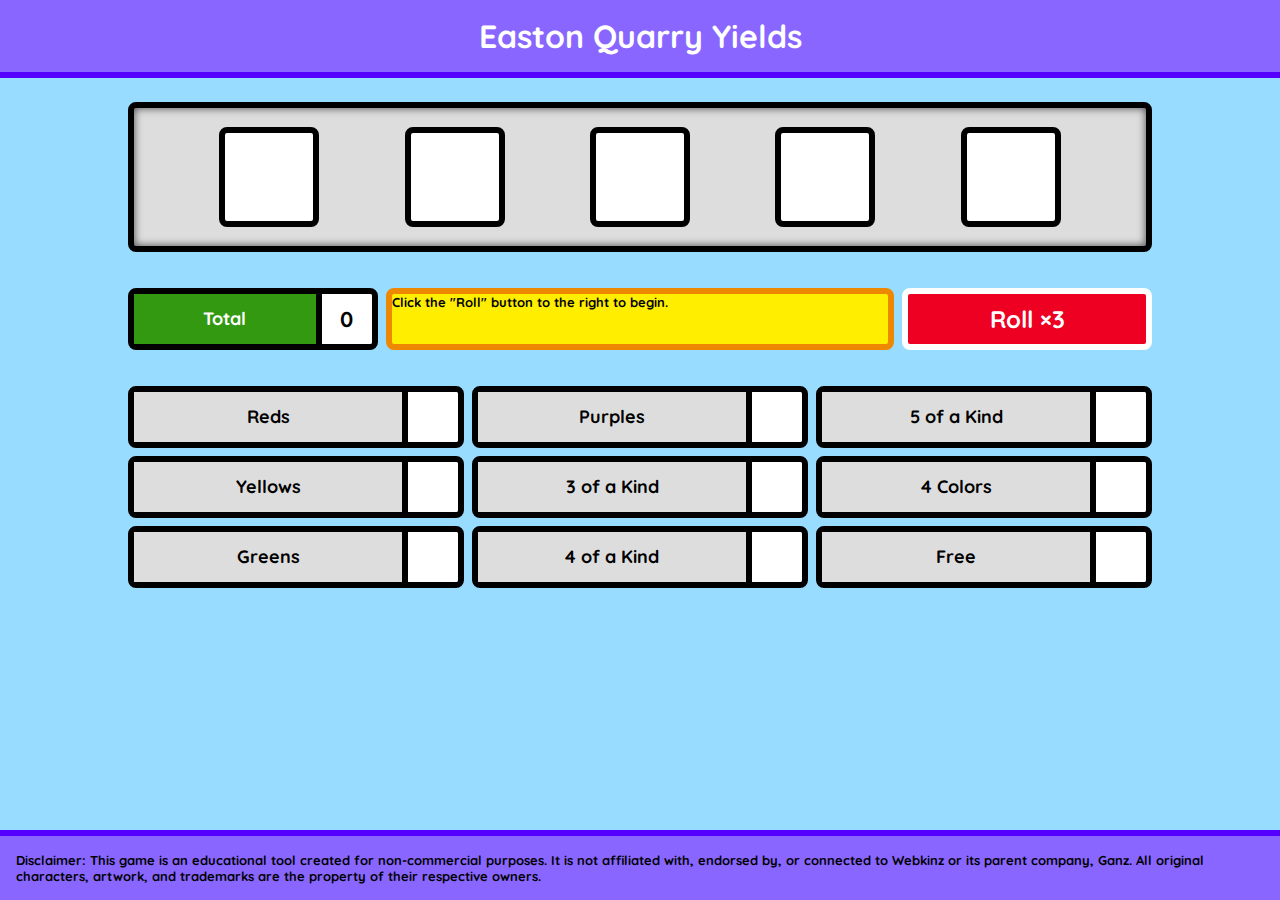
==== index.html @ 757985a8 "Add preliminary message box functionality" ====
<!DOCTYPE html>
<html lang="en">

<head>
    <meta charset="UTF-8">
    <meta name="viewport" content="width=device-width, initial-scale=1.0">
    <meta name="theme-color" content="#86f" />
    <title>Easton Quarry Yields</title>
</head>
<script src="./main.js" type="module"></script>
<link rel="preconnect" href="https://fonts.googleapis.com">
<link rel="preconnect" href="https://fonts.gstatic.com" crossorigin>
<link href="https://fonts.googleapis.com/css2?family=Quicksand:wght@300..700&display=swap" rel="stylesheet">
<link rel="stylesheet" type="text/css" href="./styles.css">

<body>
    <h1>Easton Quarry Yields</h1>
    <div class="container">
        <div id="die-container" class="disabled">
            <div class="die"></div>
            <div class="die"></div>
            <div class="die"></div>
            <div class="die"></div>
            <div class="die"></div>
        </div>

        <div class = "flex-row" id = "info-row">
            <div class="scorecard-category" id="total-category">
                <div class="scorecard-label" id="total-label">Total</div>
                <div id="totalbox">0</div>
            </div>
            <div id = "message-box">Click the "Roll" button to the right to begin.</div>
            <button id="roll">Roll &times;<span id="rolls-left">3</span></button>
        </div>

        <div id="scorecard" class="disabled">
            <div class="scorecard-category">
                <div class="scorecard-label">Reds</div>
                <div class="scorebox"></div>
            </div>

            <div class="scorecard-category">
                <div class="scorecard-label">Yellows</div>
                <div class="scorebox"></div>
            </div>

            <div class="scorecard-category">
                <div class="scorecard-label">Greens</div>
                <div class="scorebox"></div>
            </div>

            <div class="scorecard-category">
                <div class="scorecard-label">Purples</div>
                <div class="scorebox"></div>
            </div>

            <div class="scorecard-category">
                <div class="scorecard-label">3 of a Kind</div>
                <div class="scorebox"></div>
            </div>

            <div class="scorecard-category">
                <div class="scorecard-label">4 of a Kind</div>
                <div class="scorebox"></div>
            </div>

            <div class="scorecard-category">
                <div class="scorecard-label">5 of a Kind</div>
                <div class="scorebox"></div>
            </div>

            <div class="scorecard-category">
                <div class="scorecard-label">4 Colors</div>
                <div class="scorebox"></div>
            </div>

            <div class="scorecard-category">
                <div class="scorecard-label">Free</div>
                <div class="scorebox"></div>
            </div>

        </div>
    </div>
    <footer>
        Disclaimer: This game is an educational tool created for non-commercial purposes. It is not affiliated with,
        endorsed by, or connected to Webkinz or its parent company, Ganz. All original characters, artwork, and
        trademarks are the property of their respective owners.
    </footer>
</body>

</html>
---- styles.css ----
* {
    box-sizing: border-box;
}

body {
    background-color: #98ddff;
    font-family: "Quicksand", sans-serif;
    font-optical-sizing: auto;
    font-weight: bold;
    font-style: normal;
    margin: 0;
    padding: 0;
    display: flex;
    flex-direction: column;
    min-height: 100vh;

}

.container {
    flex-grow: 1;
}

.button-container {
    display: flex;
    flex-direction: column;
    align-items: center;
    justify-content: center;
}

.button-container>button {
    display: block;
    margin: 16px;
}

footer {
    background-color: #86f;
    border-top: 6px solid #50f;
    padding: 16px;
    margin: 0;
    font-size: small;
}

h1 {
    text-align: center;
    padding: 16px;
    background-color: #86f;
    border-bottom: 6px solid #50f;
    margin: 0;
    color: white;
}

.container {
    width: 80%;
    margin: 0 auto;
}

.die {
    height: 100px;
    width: 100px;
    border-radius: 8px;
    border: 6px solid black;
    background-color: #fff;
}

.die:hover {
    cursor: pointer;
    transform: scale(105%);
}

#die-container {
    display: flex;
    justify-content: space-evenly;
    align-items: center;
    box-shadow: inset 0 0 8px #444;
    width: 100%;
    height: 150px;
    border-radius: 8px;
    border: 6px solid black;
    background-color: #ddd;
    margin-top: 24px;
}

.flex-row {
    display: flex;
    flex-direction: row;
    column-gap: 8px;
}

.centered {
    display: block;
    margin-left: auto;
    margin-right: auto;
}

.disabled {
    pointer-events: none;
}

button {
    color: white;
    background-color: #e02;
    border: 6px solid white;
    height: 62px;
    padding: 0 1em;
    min-width: 144px;
    border-radius: 8px;
    font-family: "Quicksand", sans-serif;
    font-optical-sizing: auto;
    font-weight: bold;
    font-style: normal;
    font-size: 1.5em;
    user-select: none;
    transition: 144ms;
}

button:hover {
    cursor: pointer;
    background-color: #f02;
    padding: 0 1.1em;
    font-size: 1.7em;
    transition: 144ms;
}

button:active {
    transform: scale(95%);
    transition: 144ms;
}

button.disabled {
    background-color: #444;
}

#roll {
    display: block;
    flex-grow: 1;
}

#info-row {
    margin: 36px 0;
}

.berry {
    border-radius: 100%;
    width: 80%;
    height: 80%;
    margin-left: 10%;
    margin-top: 10%;
    border-width: 6px;
    border-style: solid;
}

.type-0 {
    border-radius: 8px;
    width: 30%;
    height: 30%;
    margin-left: 35%;
    margin-top: 35%;
    background-color: #444;
    border-color: black;
}

.type-1 {
    background-color: #e02;
    border-color: #902;
}

.type-2 {
    background-color: #fe0;
    border-color: #e80;
}

.type-3 {
    background-color: #6d4;
    border-color: #391;
}

.type-4 {
    background-color: #86f;
    border-color: #50f;
}

.locked {
    border-color: red;
}

#scorecard {
    display: grid;
    grid-auto-flow: column;
    column-gap: 8px;
    row-gap: 8px;
    grid-template-columns: 1fr 1fr 1fr;
    grid-template-rows: 62px 62px 62px;
    width: 100%;
    height: fit-content;
    margin: 1em auto;
}

.scorecard-category {
    box-sizing: border-box;
    display: flex;
    border: 6px solid black;
    border-radius: 8px;
    line-height: 50px;
    text-align: center;
    font-size: large;
    user-select: none;
}

#message-box {
    flex-basis: 150px;
    flex-grow: 4;
    flex-shrink: 1;
    background-color: #fe0;
    border: 6px solid #e80;
    border-radius: 8px;
    font-size: small;
}

.scorebox,
#totalbox {
    width: 50px;
    background-color: white;
    border-radius: 0 2px 2px 0;
    font-size: 0;
    transition: 144ms;
}

#totalbox {
    font-size: larger;
}

.scorebox {
    cursor: pointer;
}

.scorebox:hover,
.scorebox.selected {
    font-size: larger;
    transition: 144ms;
}

.scorebox.selected {
    cursor: initial;
    user-select: none;
    -webkit-user-select: none;
}

.scorecard-label {
    flex-grow: 1;
    background-color: #ddd;
    border-right: 6px solid black;
}

#total-label {
    background-color: #391;
    color: white;
    padding: 0 1em;
    width: unset;
}

button, #total-category {
    min-width: 160px;
    flex-basis: 160px;
}

#total-category {
    width: fit-content;
    min-width: unset;
    height: 62px;
    flex-grow: 1;
}

#play {
    margin-bottom: 8px;
    margin-top: 23vh;
}

@media only screen and (max-width: 750px) {
    .container {
        width: 85%;
    }

    .die {
        height: 74px;
        width: 74px;
    }

    #die-container {
        height: 125px;
        margin-top: 16px;
    }

    #scorecard {
        display: flex;
        flex-wrap: wrap;
        justify-content: space-between;
    }

    .scorecard-label {
        flex-grow: 1;
        width: calc(100% - 50px);
    }

    .scorecard-category {
        display: flex;
        min-width: 200px;
        flex: 1 0 200px;
    }

    .scorebox,
    #totalbox {
        font-size: larger;
    }

    .scorebox.selected {
        background-color: black;
        color: white;
    }
}

@media only screen and (max-width: 500px) {
    h1 {
        border-bottom-width: 3px;
        padding: 8px;
    }

    footer {
        border-top-width: 3px;
        padding: 8px 16px;
    }

    .container {
        width: 90%;
    }

    .die {
        height: 36px;
        width: 36px;
        border-width: 3px;
    }

    #die-container {
        height: 60px;
        border-width: 3px;
        box-shadow: none;
        width: 100%;
        margin: 18px auto;
    }

    .berry {
        border-width: 3px;
    }

    button, #total-category {
        border-width: 3px;
        height: 42px;
        font-size: 1.5em;
    }

    #info-row {
        margin: 18px 0;
    }

    #total-label {
        padding: 0 0.8em;
    }

    #scorecard {
        margin: 18px 0;
        width: 100%;
    }

    .scorecard-label {
        border-width: 3px;
        border-radius: 5px 0 0 5px;
    }

    .scorecard-category {
        display: flex;
        border-width: 3px;
        line-height: 36px;
    }

    .scorebox,
    #totalbox {
        border-radius: 0 5px 5px 0;
        width: 36px;
    }

    #message-box {
        display: none;
    }

}
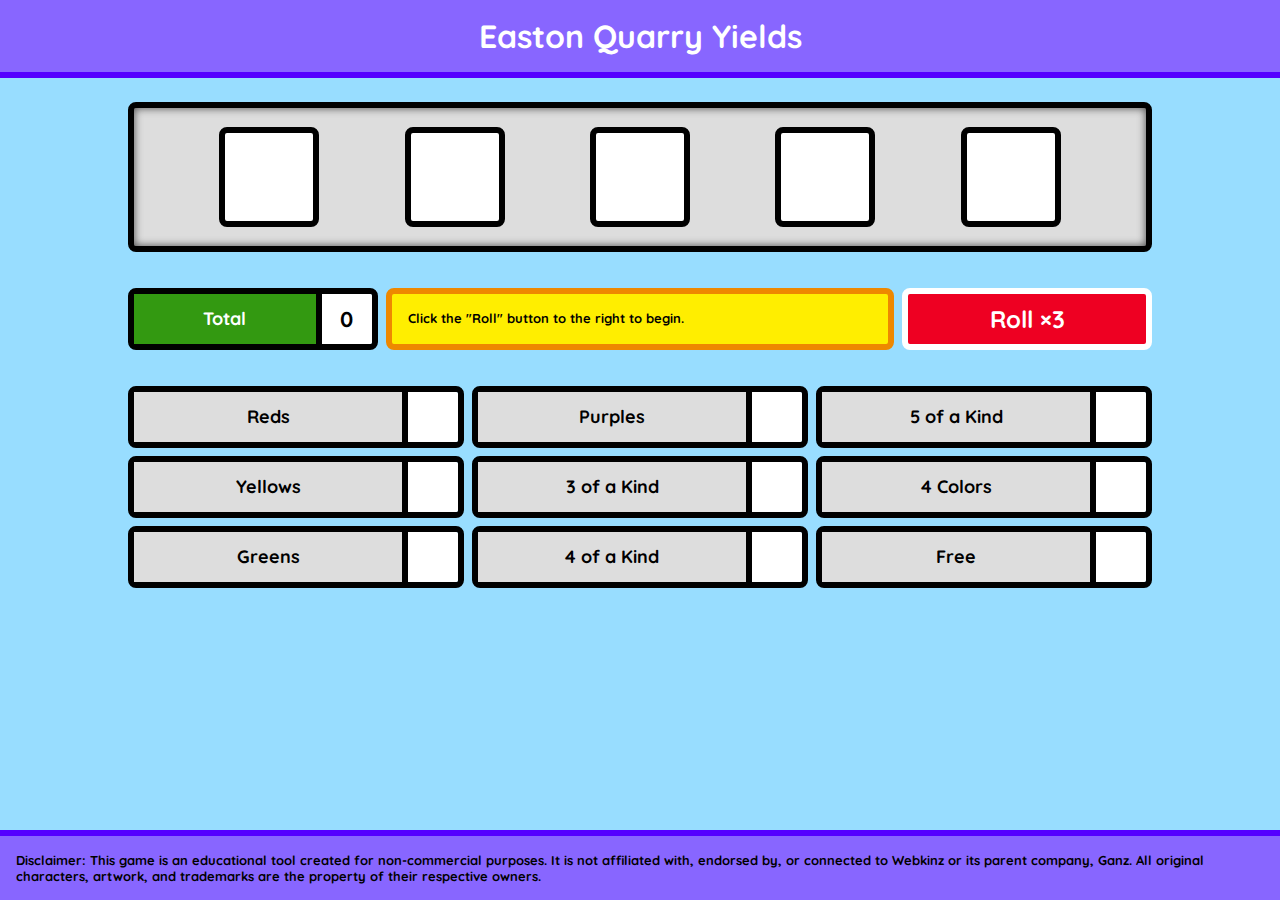
==== commit e8f2f005: "Add endgame modal with statistics and dummy play again button" ====
--- a/index.html
+++ b/index.html
@@ -14,7 +14,38 @@
 <link rel="stylesheet" type="text/css" href="./styles.css">
 
 <body>
+    <div class="modal-container" id="end-game-modal">
+        <div class="modal-background">
+        </div>
+        <div class="modal">
+            <div id="x-button">&times;</div>
+            <h2 id = "modal-title">Game Over</h2>
+            <div id="stat-container">
+                <div class="stat-category" id = "stat-total-category">
+                    <div class="stat-label" id = "stat-total-label">Total</div>
+                    <div class="statbox" id = "stat-total"></div>
+                </div>
+
+                <div class="stat-category">
+                    <div class="stat-label">Median</div>
+                    <div class="statbox"id = "stat-median"></div>
+                </div>
+
+                <div class="stat-category">
+                    <div class="stat-label">Mean</div>
+                    <div class="statbox"id = "stat-mean"></div>
+                </div>
+
+                <div class="stat-category">
+                    <div class="stat-label">Recent Mean</div>
+                    <div class="statbox"id = "stat-recent"></div>
+                </div>
+            </div>
+            <button id = "replay-button">Play Again</button>
+        </div>
+    </div>
     <h1>Easton Quarry Yields</h1>
+
     <div class="container">
         <div id="die-container" class="disabled">
             <div class="die"></div>
@@ -24,12 +55,12 @@
             <div class="die"></div>
         </div>
 
-        <div class = "flex-row" id = "info-row">
+        <div class="flex-row" id="info-row">
             <div class="scorecard-category" id="total-category">
                 <div class="scorecard-label" id="total-label">Total</div>
                 <div id="totalbox">0</div>
             </div>
-            <div id = "message-box">Click the "Roll" button to the right to begin.</div>
+            <div id="message-box">Click the "Roll" button to the right to begin.</div>
             <button id="roll">Roll &times;<span id="rolls-left">3</span></button>
         </div>
 
--- a/styles.css
+++ b/styles.css
@@ -16,6 +16,49 @@
 
 }
 
+#end-game-modal {
+    display: none;
+}
+
+.modal {
+    position: fixed;
+    width: min(90%, 500px);
+    /*height: 80vh;*/
+    min-height: fit-content;
+    background-color: #6d4;
+    border-radius: 8px;
+    border: 6px solid black;
+    box-shadow: 0 0 8px #000;
+    left: 50%;
+    transform: translateX(-50%);
+    margin-top: 9vh;
+    z-index: 6;
+}
+
+.modal-background {
+    position: fixed;
+    /*background-color: rgba(0,0,0, 0.4);*/
+    background-color: rgba(51, 153, 17, 0.5);
+    width: 100%;
+    height: 100vh;
+    z-index: 4;
+}
+
+#x-button {
+    position: absolute;
+    top: 6px;
+    right: 24px;
+    user-select: none;
+    -webkit-user-select: none;
+    font-size: 48px;
+    cursor: pointer;
+}
+
+#replay-button {
+    display: block;
+    margin: 32px auto;
+}
+
 .container {
     flex-grow: 1;
 }
@@ -30,6 +73,7 @@
 .button-container>button {
     display: block;
     margin: 16px;
+    max-height: 62px;
 }
 
 footer {
@@ -38,6 +82,16 @@
     padding: 16px;
     margin: 0;
     font-size: small;
+}
+
+#modal-title {
+    background-color: #86f;
+    color: #fff;
+    border-bottom: 6px solid #000;
+    margin: 0;
+    font-size: 24pt;
+    text-align: center;
+    padding: 16px;
 }
 
 h1 {
@@ -47,6 +101,10 @@
     border-bottom: 6px solid #50f;
     margin: 0;
     color: white;
+    position: sticky;
+    top: 0;
+    width: 100%;
+    z-index: 2;
 }
 
 .container {
@@ -181,6 +239,19 @@
 
 .locked {
     border-color: red;
+}
+
+#stat-container {
+    width: 80%;
+    margin: 32px auto;
+}
+
+#stat-container>.stat-category {
+    margin: 8px 0;
+}
+
+#stat-container>#stat-total-category {
+    margin-bottom: 32px;
 }
 
 #scorecard {
@@ -195,7 +266,7 @@
     margin: 1em auto;
 }
 
-.scorecard-category {
+.scorecard-category, .stat-category {
     box-sizing: border-box;
     display: flex;
     border: 6px solid black;
@@ -214,18 +285,20 @@
     border: 6px solid #e80;
     border-radius: 8px;
     font-size: small;
-}
-
-.scorebox,
-#totalbox {
-    width: 50px;
+    padding: 16px;
+}
+
+.scorebox, .statbox, #totalbox {
+    min-width: 50px;
+    width: fit-content;
     background-color: white;
     border-radius: 0 2px 2px 0;
     font-size: 0;
     transition: 144ms;
-}
-
-#totalbox {
+    padding: 0 4px;
+}
+
+#totalbox, .statbox {
     font-size: larger;
 }
 
@@ -245,10 +318,14 @@
     -webkit-user-select: none;
 }
 
-.scorecard-label {
+.scorecard-label, .stat-label {
     flex-grow: 1;
     background-color: #ddd;
     border-right: 6px solid black;
+}
+
+#stat-total-label {
+    background-color: #fe0;
 }
 
 #total-label {
@@ -384,7 +461,7 @@
     .scorebox,
     #totalbox {
         border-radius: 0 5px 5px 0;
-        width: 36px;
+        min-width: 36px;
     }
 
     #message-box {
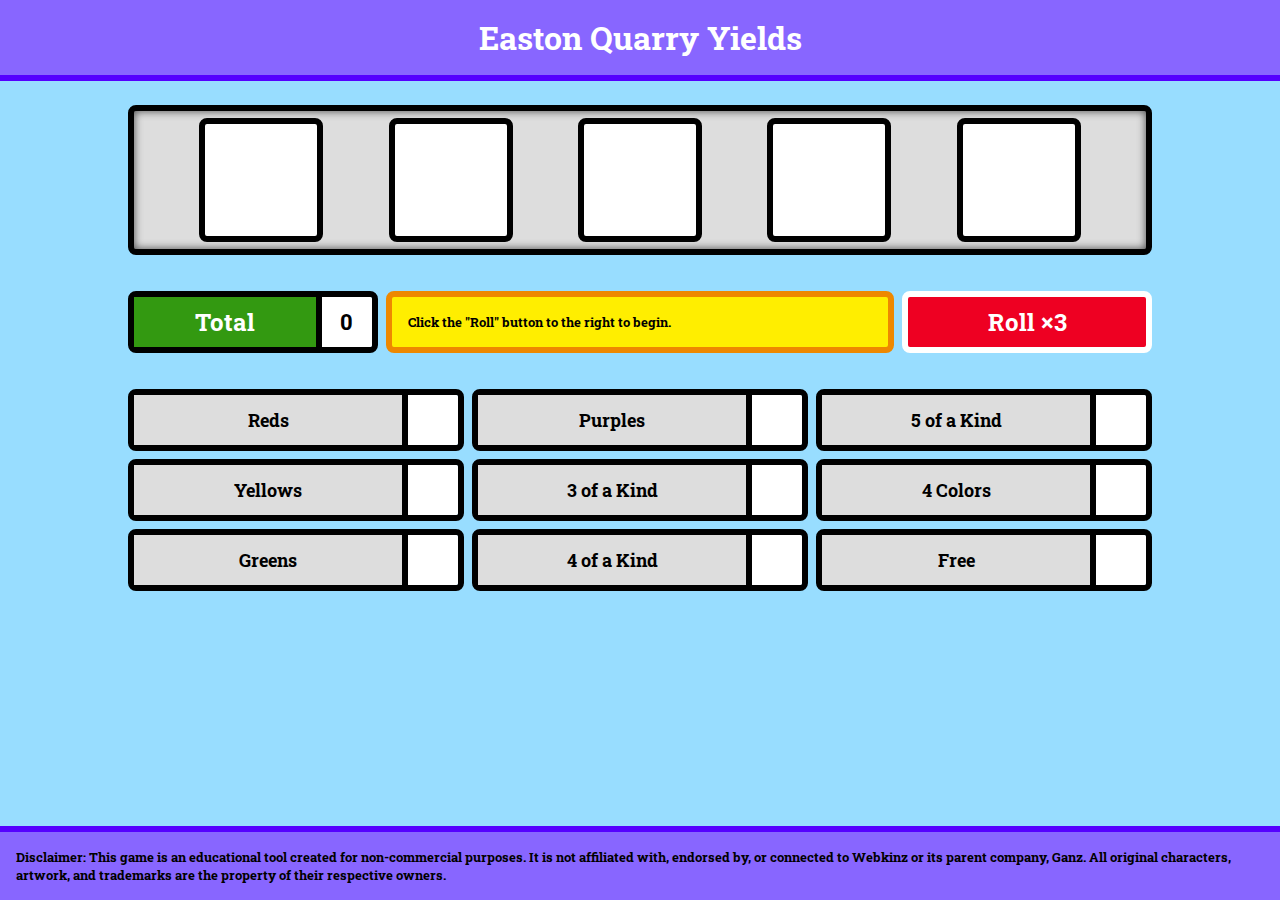
==== commit 3dd17617: "Create preliminary implementation of procedural gemstones" ====
--- a/index.html
+++ b/index.html
@@ -7,10 +7,11 @@
     <meta name="theme-color" content="#86f" />
     <title>Easton Quarry Yields</title>
 </head>
+
 <script src="./main.js" type="module"></script>
 <link rel="preconnect" href="https://fonts.googleapis.com">
 <link rel="preconnect" href="https://fonts.gstatic.com" crossorigin>
-<link href="https://fonts.googleapis.com/css2?family=Quicksand:wght@300..700&display=swap" rel="stylesheet">
+<link href="https://fonts.googleapis.com/css2?family=Roboto+Slab:wght@100..900&display=swap" rel="stylesheet">
 <link rel="stylesheet" type="text/css" href="./styles.css">
 
 <body>
@@ -18,105 +19,111 @@
         <div class="modal-background">
         </div>
         <div class="modal">
-            <div id="x-button">&times;</div>
-            <h2 id = "modal-title">Game Over</h2>
+            <h2 id="modal-title">End Game Statistics</h2>
             <div id="stat-container">
-                <div class="stat-category" id = "stat-total-category">
-                    <div class="stat-label" id = "stat-total-label">Total</div>
-                    <div class="statbox" id = "stat-total"></div>
+                <div class="stat-category" id="stat-total-category">
+                    <div class="stat-label" id="stat-total-label">Total</div>
+                    <div class="statbox" id="stat-total"></div>
+                </div>
+
+                <div class="stat-category">
+                    <div class="stat-label">Personal Best</div>
+                    <div class="statbox" id="stat-best"></div>
                 </div>
 
                 <div class="stat-category">
                     <div class="stat-label">Median</div>
-                    <div class="statbox"id = "stat-median"></div>
+                    <div class="statbox" id="stat-median"></div>
                 </div>
 
                 <div class="stat-category">
                     <div class="stat-label">Mean</div>
-                    <div class="statbox"id = "stat-mean"></div>
+                    <div class="statbox" id="stat-mean"></div>
                 </div>
 
                 <div class="stat-category">
                     <div class="stat-label">Recent Mean</div>
-                    <div class="statbox"id = "stat-recent"></div>
+                    <div class="statbox" id="stat-recent"></div>
                 </div>
             </div>
-            <button id = "replay-button">Play Again</button>
+            <button id="replay-button">Play Again</button>
         </div>
     </div>
-    <h1>Easton Quarry Yields</h1>
+    <div id="non-modal">
+        <h1>Easton Quarry Yields</h1>
 
-    <div class="container">
-        <div id="die-container" class="disabled">
-            <div class="die"></div>
-            <div class="die"></div>
-            <div class="die"></div>
-            <div class="die"></div>
-            <div class="die"></div>
-        </div>
-
-        <div class="flex-row" id="info-row">
-            <div class="scorecard-category" id="total-category">
-                <div class="scorecard-label" id="total-label">Total</div>
-                <div id="totalbox">0</div>
-            </div>
-            <div id="message-box">Click the "Roll" button to the right to begin.</div>
-            <button id="roll">Roll &times;<span id="rolls-left">3</span></button>
-        </div>
-
-        <div id="scorecard" class="disabled">
-            <div class="scorecard-category">
-                <div class="scorecard-label">Reds</div>
-                <div class="scorebox"></div>
+        <div class="container">
+            <div id="die-container" class="disabled">
+                <div class="die"></div>
+                <div class="die"></div>
+                <div class="die"></div>
+                <div class="die"></div>
+                <div class="die"></div>
             </div>
 
-            <div class="scorecard-category">
-                <div class="scorecard-label">Yellows</div>
-                <div class="scorebox"></div>
+            <div class="flex-row" id="info-row">
+                <div class="scorecard-category" id="total-category">
+                    <div class="scorecard-label" id="total-label">Total</div>
+                    <div id="totalbox">0</div>
+                </div>
+                <div id="message-box">Click the "Roll" button to the right to begin.</div>
+                <button id="roll">Roll &times;<span id="rolls-left">3</span></button>
             </div>
 
-            <div class="scorecard-category">
-                <div class="scorecard-label">Greens</div>
-                <div class="scorebox"></div>
+            <div id="scorecard" class="disabled">
+                <div class="scorecard-category">
+                    <div class="scorecard-label">Reds</div>
+                    <div class="scorebox"></div>
+                </div>
+
+                <div class="scorecard-category">
+                    <div class="scorecard-label">Yellows</div>
+                    <div class="scorebox"></div>
+                </div>
+
+                <div class="scorecard-category">
+                    <div class="scorecard-label">Greens</div>
+                    <div class="scorebox"></div>
+                </div>
+
+                <div class="scorecard-category">
+                    <div class="scorecard-label">Purples</div>
+                    <div class="scorebox"></div>
+                </div>
+
+                <div class="scorecard-category">
+                    <div class="scorecard-label">3 of a Kind</div>
+                    <div class="scorebox"></div>
+                </div>
+
+                <div class="scorecard-category">
+                    <div class="scorecard-label">4 of a Kind</div>
+                    <div class="scorebox"></div>
+                </div>
+
+                <div class="scorecard-category">
+                    <div class="scorecard-label">5 of a Kind</div>
+                    <div class="scorebox"></div>
+                </div>
+
+                <div class="scorecard-category">
+                    <div class="scorecard-label">4 Colors</div>
+                    <div class="scorebox"></div>
+                </div>
+
+                <div class="scorecard-category">
+                    <div class="scorecard-label">Free</div>
+                    <div class="scorebox"></div>
+                </div>
+
             </div>
-
-            <div class="scorecard-category">
-                <div class="scorecard-label">Purples</div>
-                <div class="scorebox"></div>
-            </div>
-
-            <div class="scorecard-category">
-                <div class="scorecard-label">3 of a Kind</div>
-                <div class="scorebox"></div>
-            </div>
-
-            <div class="scorecard-category">
-                <div class="scorecard-label">4 of a Kind</div>
-                <div class="scorebox"></div>
-            </div>
-
-            <div class="scorecard-category">
-                <div class="scorecard-label">5 of a Kind</div>
-                <div class="scorebox"></div>
-            </div>
-
-            <div class="scorecard-category">
-                <div class="scorecard-label">4 Colors</div>
-                <div class="scorebox"></div>
-            </div>
-
-            <div class="scorecard-category">
-                <div class="scorecard-label">Free</div>
-                <div class="scorebox"></div>
-            </div>
-
         </div>
+        <footer>
+            Disclaimer: This game is an educational tool created for non-commercial purposes. It is not affiliated with,
+            endorsed by, or connected to Webkinz or its parent company, Ganz. All original characters, artwork, and
+            trademarks are the property of their respective owners.
+        </footer>
     </div>
-    <footer>
-        Disclaimer: This game is an educational tool created for non-commercial purposes. It is not affiliated with,
-        endorsed by, or connected to Webkinz or its parent company, Ganz. All original characters, artwork, and
-        trademarks are the property of their respective owners.
-    </footer>
 </body>
 
 </html>--- a/styles.css
+++ b/styles.css
@@ -3,17 +3,20 @@
 }
 
 body {
-    background-color: #98ddff;
-    font-family: "Quicksand", sans-serif;
+    margin: 0;
+    padding: 0;
+    font-family: "Roboto Slab", serif;
+    font-optical-sizing: auto;
     font-optical-sizing: auto;
     font-weight: bold;
     font-style: normal;
-    margin: 0;
-    padding: 0;
+}
+
+#non-modal {
+    background-color: #98ddff;
     display: flex;
     flex-direction: column;
     min-height: 100vh;
-
 }
 
 #end-game-modal {
@@ -25,7 +28,7 @@
     width: min(90%, 500px);
     /*height: 80vh;*/
     min-height: fit-content;
-    background-color: #6d4;
+    background-color: #98ddff;
     border-radius: 8px;
     border: 6px solid black;
     box-shadow: 0 0 8px #000;
@@ -37,21 +40,10 @@
 
 .modal-background {
     position: fixed;
-    /*background-color: rgba(0,0,0, 0.4);*/
-    background-color: rgba(51, 153, 17, 0.5);
+    background-color: rgba(0,0,0, 0.55);
     width: 100%;
     height: 100vh;
     z-index: 4;
-}
-
-#x-button {
-    position: absolute;
-    top: 6px;
-    right: 24px;
-    user-select: none;
-    -webkit-user-select: none;
-    font-size: 48px;
-    cursor: pointer;
 }
 
 #replay-button {
@@ -102,7 +94,7 @@
     margin: 0;
     color: white;
     position: sticky;
-    top: 0;
+    top: -1px;
     width: 100%;
     z-index: 2;
 }
@@ -113,8 +105,9 @@
 }
 
 .die {
-    height: 100px;
-    width: 100px;
+    height: 124px;
+    width: 124px;
+    padding: 6px;
     border-radius: 8px;
     border: 6px solid black;
     background-color: #fff;
@@ -162,11 +155,11 @@
     padding: 0 1em;
     min-width: 144px;
     border-radius: 8px;
-    font-family: "Quicksand", sans-serif;
+    font-family: "Roboto Slab", sans-serif;
     font-optical-sizing: auto;
     font-weight: bold;
     font-style: normal;
-    font-size: 1.5em;
+    font-size: 24px;
     user-select: none;
     transition: 144ms;
 }
@@ -197,14 +190,9 @@
     margin: 36px 0;
 }
 
-.berry {
-    border-radius: 100%;
-    width: 80%;
-    height: 80%;
-    margin-left: 10%;
-    margin-top: 10%;
-    border-width: 6px;
-    border-style: solid;
+.gem {
+    width: 100%;
+    height: 100%;
 }
 
 .type-0 {
@@ -217,7 +205,7 @@
     border-color: black;
 }
 
-.type-1 {
+/* .type-1 {
     background-color: #e02;
     border-color: #902;
 }
@@ -235,7 +223,7 @@
 .type-4 {
     background-color: #86f;
     border-color: #50f;
-}
+} */
 
 .locked {
     border-color: red;
@@ -325,12 +313,14 @@
 }
 
 #stat-total-label {
-    background-color: #fe0;
+    background-color: #391;
+    color: #fff;
 }
 
 #total-label {
     background-color: #391;
     color: white;
+    font-size: 24px;
     padding: 0 1em;
     width: unset;
 }
@@ -384,8 +374,7 @@
         flex: 1 0 200px;
     }
 
-    .scorebox,
-    #totalbox {
+    .scorebox {
         font-size: larger;
     }
 
@@ -406,14 +395,30 @@
         padding: 8px 16px;
     }
 
+    .modal {
+        border-width: 3px;
+    }
+
+    #modal-title {
+        border-bottom-width: 3px;
+        border-radius: 5px 5px 0 0;
+    }
+
     .container {
         width: 90%;
     }
 
     .die {
-        height: 36px;
-        width: 36px;
-        border-width: 3px;
+        height: 52px;
+        width: 52px;
+        padding: 0px;
+        border-width: 3px;
+        border-color: rgba(0,0,0,0);
+        background-color: rgba(0,0,0,0);
+    }
+
+    .locked {
+        border-color: #6d4;
     }
 
     #die-container {
@@ -422,16 +427,25 @@
         box-shadow: none;
         width: 100%;
         margin: 18px auto;
-    }
-
-    .berry {
-        border-width: 3px;
+        background-color: #444;
+    }
+
+    .gem {
+        border-width: 3px;
+        width: 95%;
+        height: 95%;
+        margin-top: 2.5%;
+        margin-left: 2.5%;
+    }
+
+    button, #total-category, .stat-category {
+        border-width: 3px;
+        height: 42px;
+        line-height: 36px;
     }
 
     button, #total-category {
-        border-width: 3px;
-        height: 42px;
-        font-size: 1.5em;
+        font-size: 24px;
     }
 
     #info-row {
@@ -447,9 +461,10 @@
         width: 100%;
     }
 
-    .scorecard-label {
+    .scorecard-label, .stat-label {
         border-width: 3px;
         border-radius: 5px 0 0 5px;
+        font-size: normal;
     }
 
     .scorecard-category {
@@ -459,7 +474,7 @@
     }
 
     .scorebox,
-    #totalbox {
+    #totalbox, .statbox {
         border-radius: 0 5px 5px 0;
         min-width: 36px;
     }
@@ -468,4 +483,11 @@
         display: none;
     }
 
+}
+
+@media only screen and (max-height: 650px) {
+    .modal {
+        margin-top: 24px;
+    }
+
 }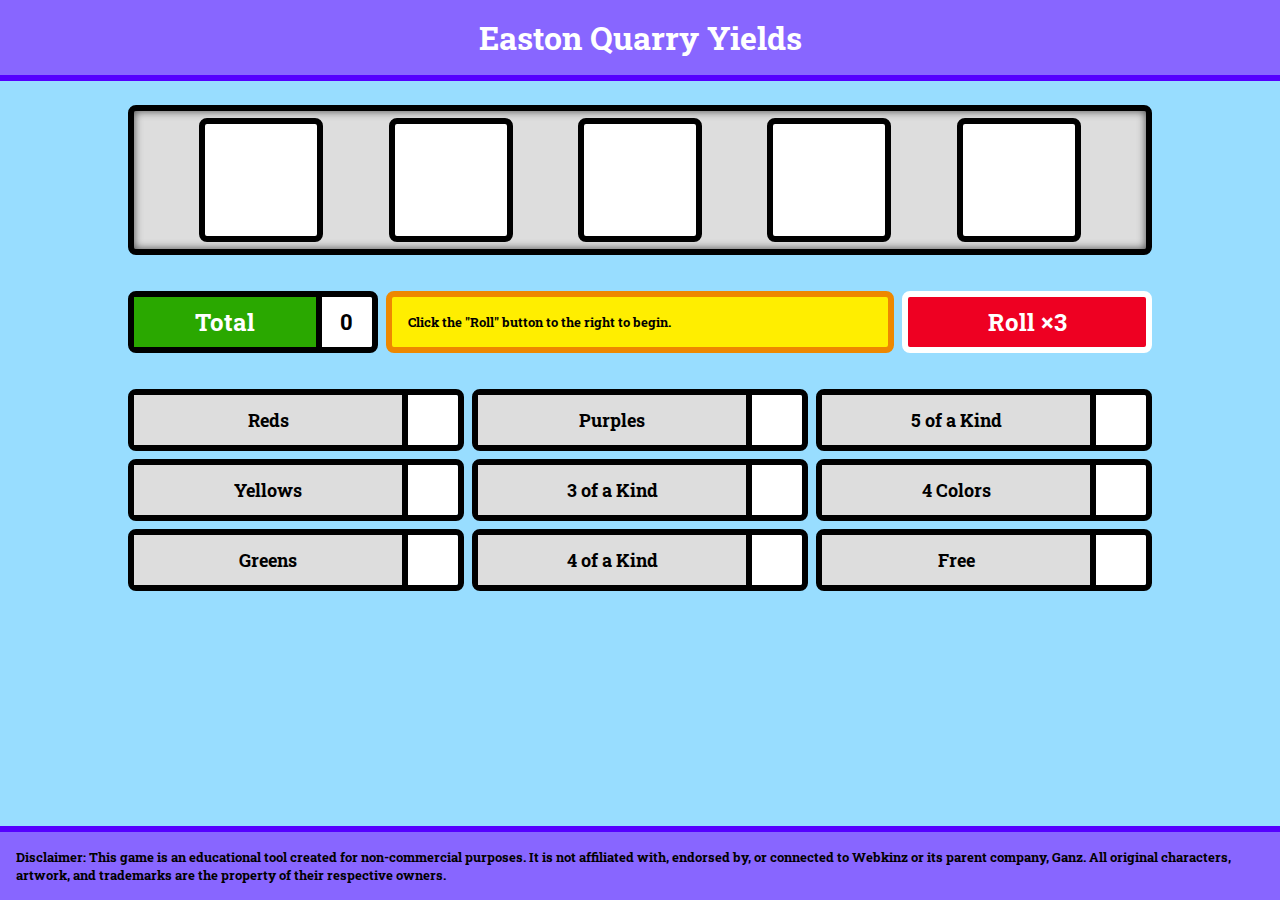
==== commit 465dba8c: "Add favicon" ====
--- a/index.html
+++ b/index.html
@@ -6,13 +6,13 @@
     <meta name="viewport" content="width=device-width, initial-scale=1.0">
     <meta name="theme-color" content="#86f" />
     <title>Easton Quarry Yields</title>
+    <link rel="icon" type="image/x-icon" href="./favicon.png">
+    <link rel="preconnect" href="https://fonts.googleapis.com">
+    <link rel="preconnect" href="https://fonts.gstatic.com" crossorigin>
+    <link href="https://fonts.googleapis.com/css2?family=Roboto+Slab:wght@100..900&display=swap" rel="stylesheet">
+    <link rel="stylesheet" type="text/css" href="./styles.css">
+    <script src="./main.js" type="module"></script>
 </head>
-
-<script src="./main.js" type="module"></script>
-<link rel="preconnect" href="https://fonts.googleapis.com">
-<link rel="preconnect" href="https://fonts.gstatic.com" crossorigin>
-<link href="https://fonts.googleapis.com/css2?family=Roboto+Slab:wght@100..900&display=swap" rel="stylesheet">
-<link rel="stylesheet" type="text/css" href="./styles.css">
 
 <body>
     <div class="modal-container" id="end-game-modal">
--- a/styles.css
+++ b/styles.css
@@ -191,39 +191,30 @@
 }
 
 .gem {
+    border-radius: 12px;
     width: 100%;
     height: 100%;
 }
 
 .type-0 {
-    border-radius: 8px;
-    width: 30%;
-    height: 30%;
-    margin-left: 35%;
-    margin-top: 35%;
     background-color: #444;
-    border-color: black;
-}
-
-/* .type-1 {
+}
+
+.type-1 {
     background-color: #e02;
-    border-color: #902;
 }
 
 .type-2 {
     background-color: #fe0;
-    border-color: #e80;
 }
 
 .type-3 {
-    background-color: #6d4;
-    border-color: #391;
+    background-color: #53ff24;
 }
 
 .type-4 {
     background-color: #86f;
-    border-color: #50f;
-} */
+} 
 
 .locked {
     border-color: red;
@@ -313,12 +304,12 @@
 }
 
 #stat-total-label {
-    background-color: #391;
+    background-color: #2aa800;
     color: #fff;
 }
 
 #total-label {
-    background-color: #391;
+    background-color: #2aa800;
     color: white;
     font-size: 24px;
     padding: 0 1em;
@@ -342,7 +333,7 @@
     margin-top: 23vh;
 }
 
-@media only screen and (max-width: 750px) {
+@media only screen and (max-width: 780px) {
     .container {
         width: 85%;
     }
@@ -350,7 +341,31 @@
     .die {
         height: 74px;
         width: 74px;
-    }
+        padding: 0;
+    }
+
+    .gem {
+        border-radius: 0;
+    }
+
+    .type-0 {
+        background-color: white;
+    }
+    .type-1 {
+        background-color: hsl(0, 100%, 75%);
+    }
+    
+    .type-2 {
+        background-color: hsl(60, 100%, 75%);
+    }
+    
+    .type-3 {
+        background-color: hsl(107, 100%, 85%);
+    }
+    
+    .type-4 {
+        background-color: hsl(253, 100%, 85%);
+    } 
 
     #die-container {
         height: 125px;
@@ -383,6 +398,11 @@
         color: white;
     }
 }
+@media only screen and (max-width: 600px) {
+    #message-box {
+        display: none;
+    }
+}
 
 @media only screen and (max-width: 500px) {
     h1 {
@@ -409,8 +429,8 @@
     }
 
     .die {
-        height: 52px;
-        width: 52px;
+        height: 60px;
+        width: 60px;
         padding: 0px;
         border-width: 3px;
         border-color: rgba(0,0,0,0);
@@ -418,11 +438,11 @@
     }
 
     .locked {
-        border-color: #6d4;
+        border-color: #53ff24;
     }
 
     #die-container {
-        height: 60px;
+        height: 72px;
         border-width: 3px;
         box-shadow: none;
         width: 100%;
@@ -431,11 +451,11 @@
     }
 
     .gem {
-        border-width: 3px;
         width: 95%;
         height: 95%;
         margin-top: 2.5%;
         margin-left: 2.5%;
+        background-color: rgba(0,0,0,0);
     }
 
     button, #total-category, .stat-category {
